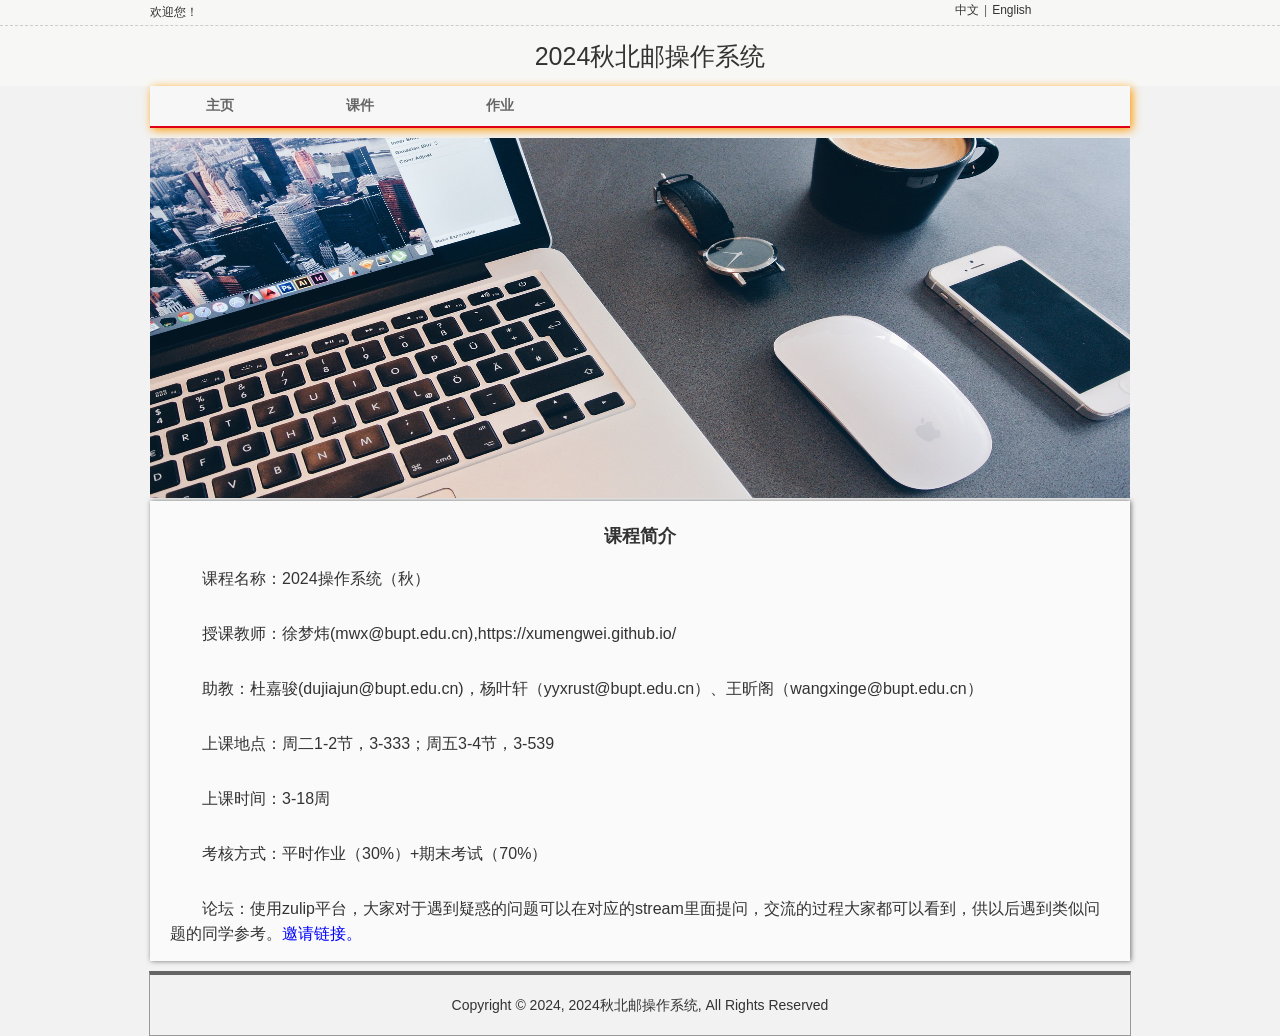
==== index.html @ 98646374 "initialize this repository Signed-off-by: JiajunDu <wonderboy512@163.com>" ====
<!DOCTYPE html>
<html>
<head>
    <meta http-equiv="Content-Type" content="text/html; charset=utf-8" />
    <title>2024秋北邮操作系统</title>
    <link rel="stylesheet" type="text/css" href="css/master.css" />
</head>

<body>
    <div id="head">
        <div class="content">
            <div class="left">欢迎您！</div>
            <ul class="ul_none">
                <li><a href="index.html">中文</a></li>
                <li>|</li>
                <li><a href="#">English</a></li>
            </ul>
            <div style="clear:both"></div>
        </div>
    </div>

    <div id="top">
        <div class="content">
            <div class="logo">
                <a href="index.html" title="课程名称">2024秋北邮操作系统</a>
            </div>
            <div style="clear:both"></div>
        </div>
    </div>

    <div id="navBar">
        <div class="content hyc">
            <ul id="nav_ul">
                <li><a href="index.html">主页</a></li>
                <li><a href="ppt.html" target="_self">课件</a></li>
                <li><a href="homework.html" target="_self">作业</a></li>
                <div style="clear:both"></div>
            </ul>
        </div>
    </div>

    <div id="wrapper">
        <div class="banner">
            <img src="images/background.png" width="980" height="360">
        </div>

        <div id="index-con">
            <div class="index_about">
                <div class="about_title">
                    <h3>课程简介</h3>
                </div>
                <p class="about_con">
                    课程名称：2024操作系统（秋）
                </p>
                <p class="about_con">
                    授课教师：徐梦炜(mwx@bupt.edu.cn),<a href="https://xumengwei.github.io/">https://xumengwei.github.io/</a>
                </p>
                <p class="about_con">
                    助教：杜嘉骏(dujiajun@bupt.edu.cn)，杨叶轩（yyxrust@bupt.edu.cn）、王昕阁（wangxinge@bupt.edu.cn）
                </p>
                <p class="about_con">
                    上课地点：周二1-2节，3-333；周五3-4节，3-539
                </p>
                <p class="about_con">
                    上课时间：3-18周
                </p>
                <p class="about_con">
                    考核方式：平时作业（30%）+期末考试（70%）
                </p>
                <p class="about_con">
                    论坛：使用zulip平台，大家对于遇到疑惑的问题可以在对应的stream里面提问，交流的过程大家都可以看到，供以后遇到类似问题的同学参考。<a href="https://buptos2024.zulipchat.com/join/74m2sir63sib2iiyn7vxgybk/" style="color: blue;" target="_blank">邀请链接。</a> 
                </p>
            </div>
            <div style="clear:both"></div>
        </div>
    </div>

    <div id="footer">
        <p>Copyright &#169; 2024, 2024秋北邮操作系统, All Rights Reserved</p>
    </div>

</body>
</html>
---- css/master.css ----
/* ul{list-style:none} */
*{ margin:0; padding:0}
a,a:link,a:visited{ color:#333333; text-decoration:none}
a{ color:#333333; text-decoration:none}
a:link{ color:#333333; text-decoration:none}
a:visited{ color:#333333; text-decoration:none}
a:hover{ color:#FF9900; text-decoration: none }
#index-con{ width:980px; margin:0 auto;box-shadow: 1px 0px 5px #717171; background:#FAFAFA}

.about_title h3{ text-align:center;height:30px; line-height:30px; font-size:18px; padding-top:20px}
.art_entry h4{ text-align:left;height:18px; line-height:20px; font-size:15px; padding-top:10px}
.index_about P.about_con{
    padding: 15px 20px;
    text-indent: 2em;
    font: 16px/25px simsun, Arial, Helvetica, sans-serif;
}
.index_about P.about_con_emphasize{
	padding: 15px 20px;
    font: 16px/25px simsun, Arial, Helvetica, sans-serif;
	color: #FF0000;
	text-align: center;
}

.index_about P.lab_explain{
	padding: 15px 50px;
    font: 16px/25px simsun, Arial, Helvetica, sans-serif;
	color: #FF0000;
	text-align:start;
}

body {
	margin: 0px;
	padding: 0px;
	font-size: 12px;
	color: #333333;
	background: #F2F2F2;
	font-family: Arial, Helvetica, sans-serif
}

ul,li {
	margin: 0px;
	padding: 0px;
	/* list-style: none */
}

h1,h2,h3,h4,h5,h6,p {
	margin: 0px;
	padding: 0px;
}

a,a:link,a:visited {
	color: #333333;
	text-decoration: none
}

#top .logo {
	float: left;
	width: 1000px;
	height: 60px;
	line-height: 60px;
}

#top .logo a {
	text-align: center;
	overflow: hidden;
	font-size: 25px;
	cursor: pointer;
	display: block;
}

.art_entry {
	padding: 10px;
}

.art_entry a {
	text-indent: 2.0em;
	font: 16px/25px simsun, Arial, Helvetica, sans-serif;
	text-decoration: underline;
}


#navBar ul li:hover,#navBar ul li a:hover {
	color: #FFFFFF!important;
	background: #DF0013;
	text-decoration: none;
	list-style: none;
}

#head ul {
	float: right;
	margin: 0px;
	padding: 0px;
	width: 180px;
	font-size: 13px;
	color: #666;
}

#head ul li {
	float: left;
	height: 20px;
	line-height: 20px;
	padding-left: 5px;
	font-size: 12px;
	list-style: none;
}

#head {
	border-bottom: 1px dashed #CCCCCC;
}

#head,#top {
	width: 100%;
	margin: 0 auto;
	background: #F7F8F6;
}

.content {
	width: 980px;
	margin: 0 auto;
}

.hyc {
	border-bottom: 2px solid #DF0013;
	background: #F7F7F7;
	box-shadow: 2px 2px 9px #FF9900
}

#head .left {
	float: left;
	width: 200px;
	height: 25px;
	line-height: 25px;
	font-size: 12px;
	text-align: left;
}

#head ul {
	float: right;
	margin: 0px;
	padding: 0px;
	width: 180px;
	font-size: 12px;
	color: #666;
}

#navBar ul {
	height: 40px;
	display: block
}

#navBar ul li {
	float: left;
	width: 120px;
	line-height: 40px;
	padding-left: 10px;
	padding-right: 10px;
	text-align: center;
	font-family: ΢���ź�;
	list-style: none;
}

#navBar ul li a,#navBar ul li a:visited {
	color: rgb(102, 102, 102);
	display: block!important;
	text-align: center;
	font-size: 14px;
	font-family: ΢���ź�;
	font-weight: bold;
}

#wrapper {
	margin: 0 auto;
	width: 980px;
	margin-top: 10px;
}

#footer {
	width: 980px;
	margin: 0 auto;
	margin-top: 10px;
	border: 1px solid #999;
	border-top: 4px solid #666
}

#footer p {
	line-height: 60px;
	text-align: center;
	font-size: 14px
}

.homework li{
	margin: 20px;
	padding: 15px 5px;
    font: 16px/25px simsun, Arial, Helvetica, sans-serif;
	color: #000000;
	text-align: left;
}
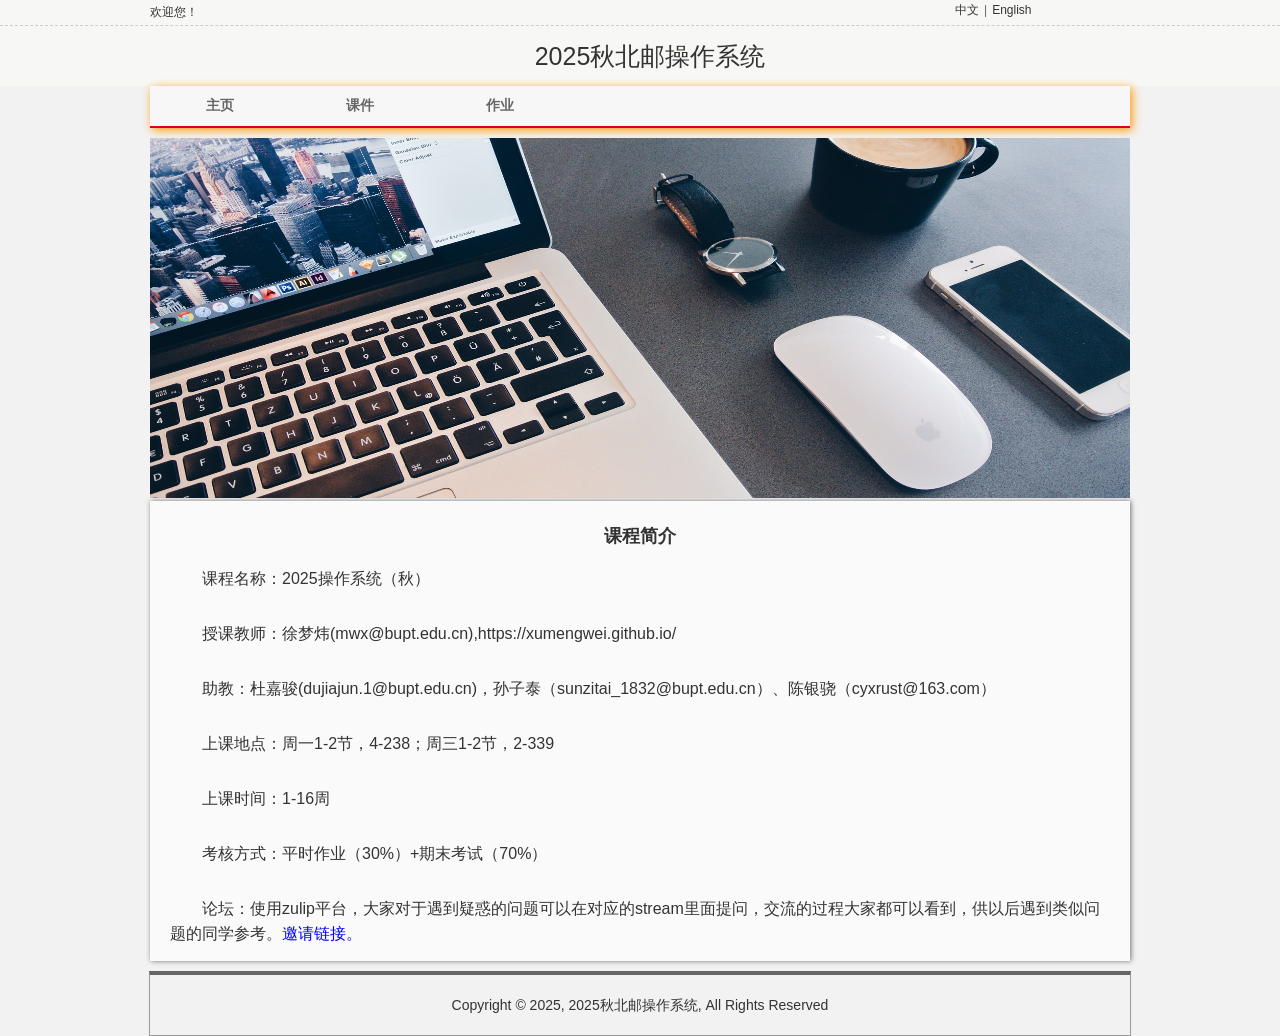
==== commit c4524c18: "initialize this repository" ====
--- a/index.html
+++ b/index.html
@@ -3,7 +3,7 @@
 <html>
 <head>
     <meta http-equiv="Content-Type" content="text/html; charset=utf-8" />
-    <title>2024秋北邮操作系统</title>
+    <title>2025秋北邮操作系统</title>
     <link rel="stylesheet" type="text/css" href="css/master.css" />
 </head>
 
@@ -23,7 +23,7 @@
     <div id="top">
         <div class="content">
             <div class="logo">
-                <a href="index.html" title="课程名称">2024秋北邮操作系统</a>
+                <a href="index.html" title="课程名称">2025秋北邮操作系统</a>
             </div>
             <div style="clear:both"></div>
         </div>
@@ -51,25 +51,25 @@
                     <h3>课程简介</h3>
                 </div>
                 <p class="about_con">
-                    课程名称：2024操作系统（秋）
+                    课程名称：2025操作系统（秋）
                 </p>
                 <p class="about_con">
                     授课教师：徐梦炜(mwx@bupt.edu.cn),<a href="https://xumengwei.github.io/">https://xumengwei.github.io/</a>
                 </p>
                 <p class="about_con">
-                    助教：杜嘉骏(dujiajun@bupt.edu.cn)，杨叶轩（yyxrust@bupt.edu.cn）、王昕阁（wangxinge@bupt.edu.cn）
+                    助教：杜嘉骏(dujiajun.1@bupt.edu.cn)，孙子泰（sunzitai_1832@bupt.edu.cn）、陈银骁（cyxrust@163.com）
                 </p>
                 <p class="about_con">
-                    上课地点：周二1-2节，3-333；周五3-4节，3-539
+                    上课地点：周一1-2节，4-238；周三1-2节，2-339
                 </p>
                 <p class="about_con">
-                    上课时间：3-18周
+                    上课时间：1-16周
                 </p>
                 <p class="about_con">
                     考核方式：平时作业（30%）+期末考试（70%）
                 </p>
                 <p class="about_con">
-                    论坛：使用zulip平台，大家对于遇到疑惑的问题可以在对应的stream里面提问，交流的过程大家都可以看到，供以后遇到类似问题的同学参考。<a href="https://buptos2024.zulipchat.com/join/74m2sir63sib2iiyn7vxgybk/" style="color: blue;" target="_blank">邀请链接。</a> 
+                    论坛：使用zulip平台，大家对于遇到疑惑的问题可以在对应的stream里面提问，交流的过程大家都可以看到，供以后遇到类似问题的同学参考。<a href="https://buptos2025.zulipchat.com/join/arfrolf6lllpwj32yo5cznmg/" style="color: blue;" target="_blank">邀请链接。</a> 
                 </p>
             </div>
             <div style="clear:both"></div>
@@ -77,8 +77,8 @@
     </div>
 
     <div id="footer">
-        <p>Copyright &#169; 2024, 2024秋北邮操作系统, All Rights Reserved</p>
+        <p>Copyright &#169; 2025, 2025秋北邮操作系统, All Rights Reserved</p>
     </div>
 
 </body>
-</html>
+</html>
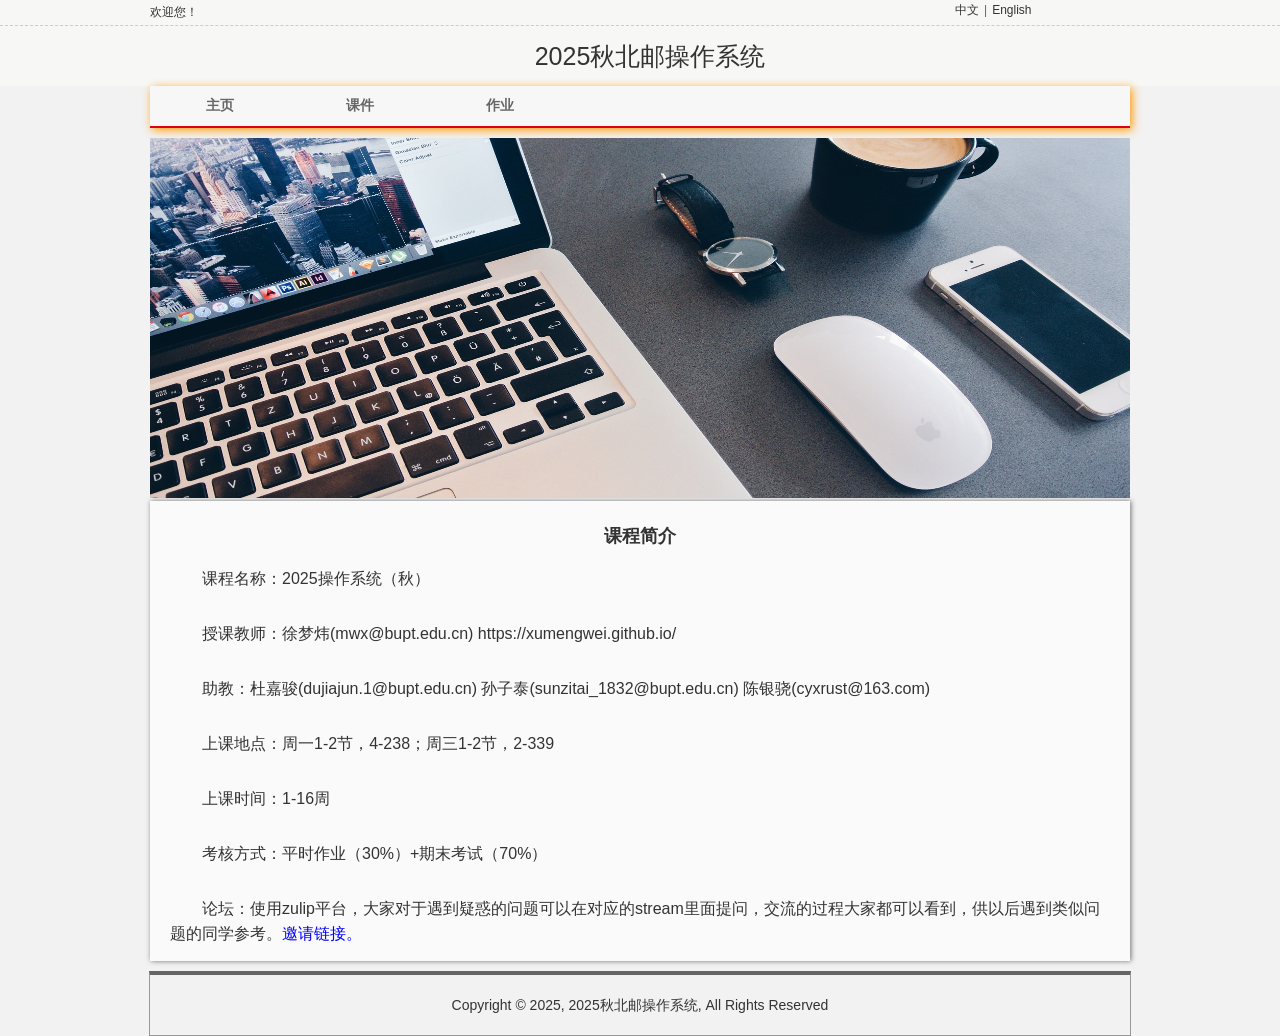
==== commit 8670c710: "fix punctuation" ====
--- a/index.html
+++ b/index.html
@@ -54,10 +54,10 @@
                     课程名称：2025操作系统（秋）
                 </p>
                 <p class="about_con">
-                    授课教师：徐梦炜(mwx@bupt.edu.cn),<a href="https://xumengwei.github.io/">https://xumengwei.github.io/</a>
+                    授课教师：徐梦炜(mwx@bupt.edu.cn) <a href="https://xumengwei.github.io/">https://xumengwei.github.io/</a>
                 </p>
                 <p class="about_con">
-                    助教：杜嘉骏(dujiajun.1@bupt.edu.cn)，孙子泰（sunzitai_1832@bupt.edu.cn）、陈银骁（cyxrust@163.com）
+                    助教：杜嘉骏(dujiajun.1@bupt.edu.cn) 孙子泰(sunzitai_1832@bupt.edu.cn) 陈银骁(cyxrust@163.com)
                 </p>
                 <p class="about_con">
                     上课地点：周一1-2节，4-238；周三1-2节，2-339
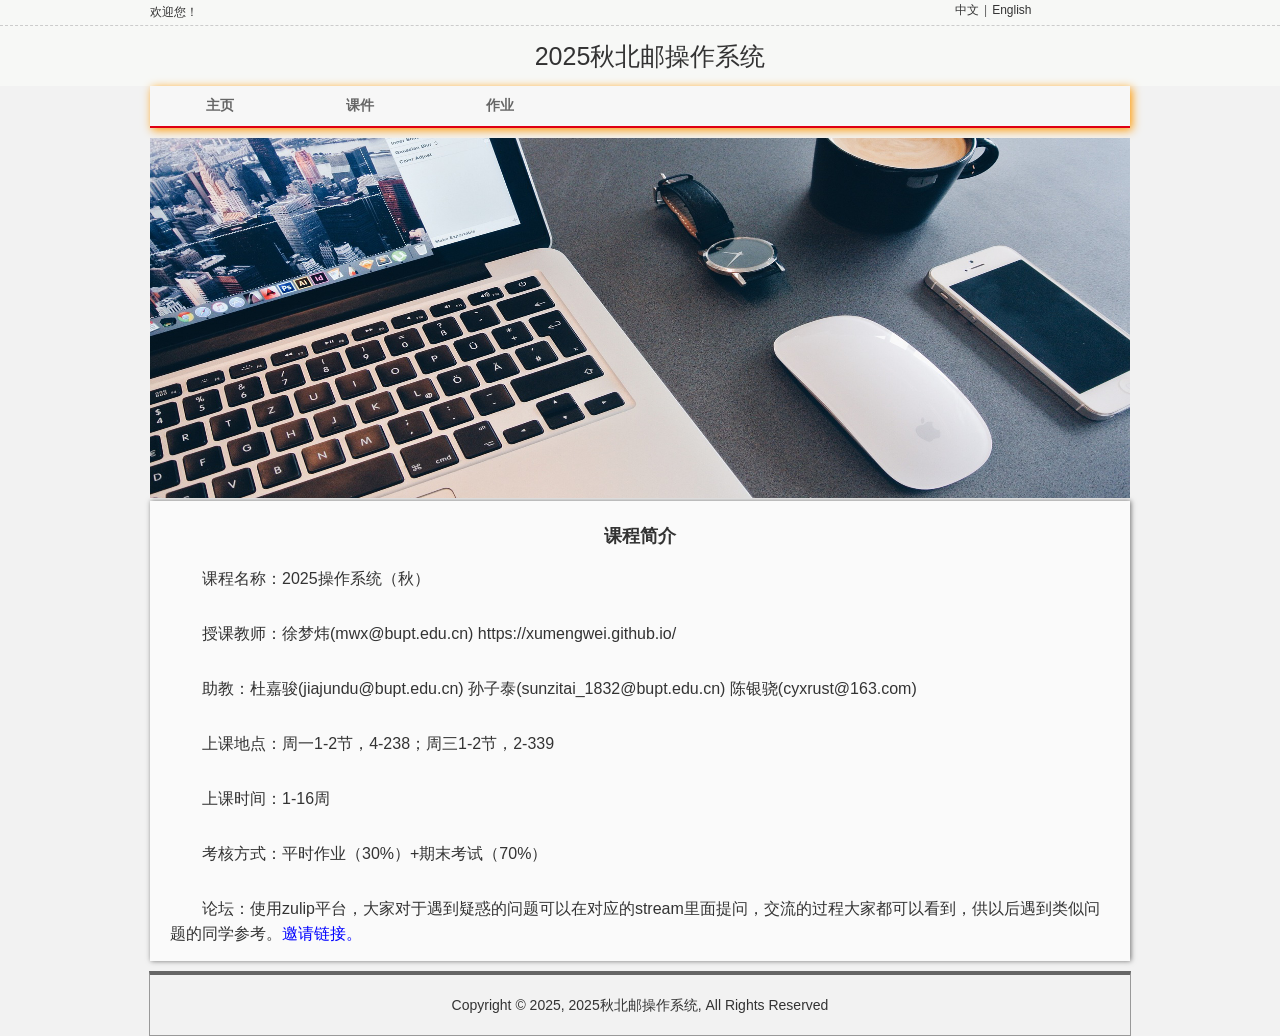
==== commit bfb7fafb: "change djj's emain" ====
--- a/index.html
+++ b/index.html
@@ -57,7 +57,7 @@
                     授课教师：徐梦炜(mwx@bupt.edu.cn) <a href="https://xumengwei.github.io/">https://xumengwei.github.io/</a>
                 </p>
                 <p class="about_con">
-                    助教：杜嘉骏(dujiajun.1@bupt.edu.cn) 孙子泰(sunzitai_1832@bupt.edu.cn) 陈银骁(cyxrust@163.com)
+                    助教：杜嘉骏(jiajundu@bupt.edu.cn) 孙子泰(sunzitai_1832@bupt.edu.cn) 陈银骁(cyxrust@163.com)
                 </p>
                 <p class="about_con">
                     上课地点：周一1-2节，4-238；周三1-2节，2-339
@@ -81,4 +81,4 @@
     </div>
 
 </body>
-</html>+</html>
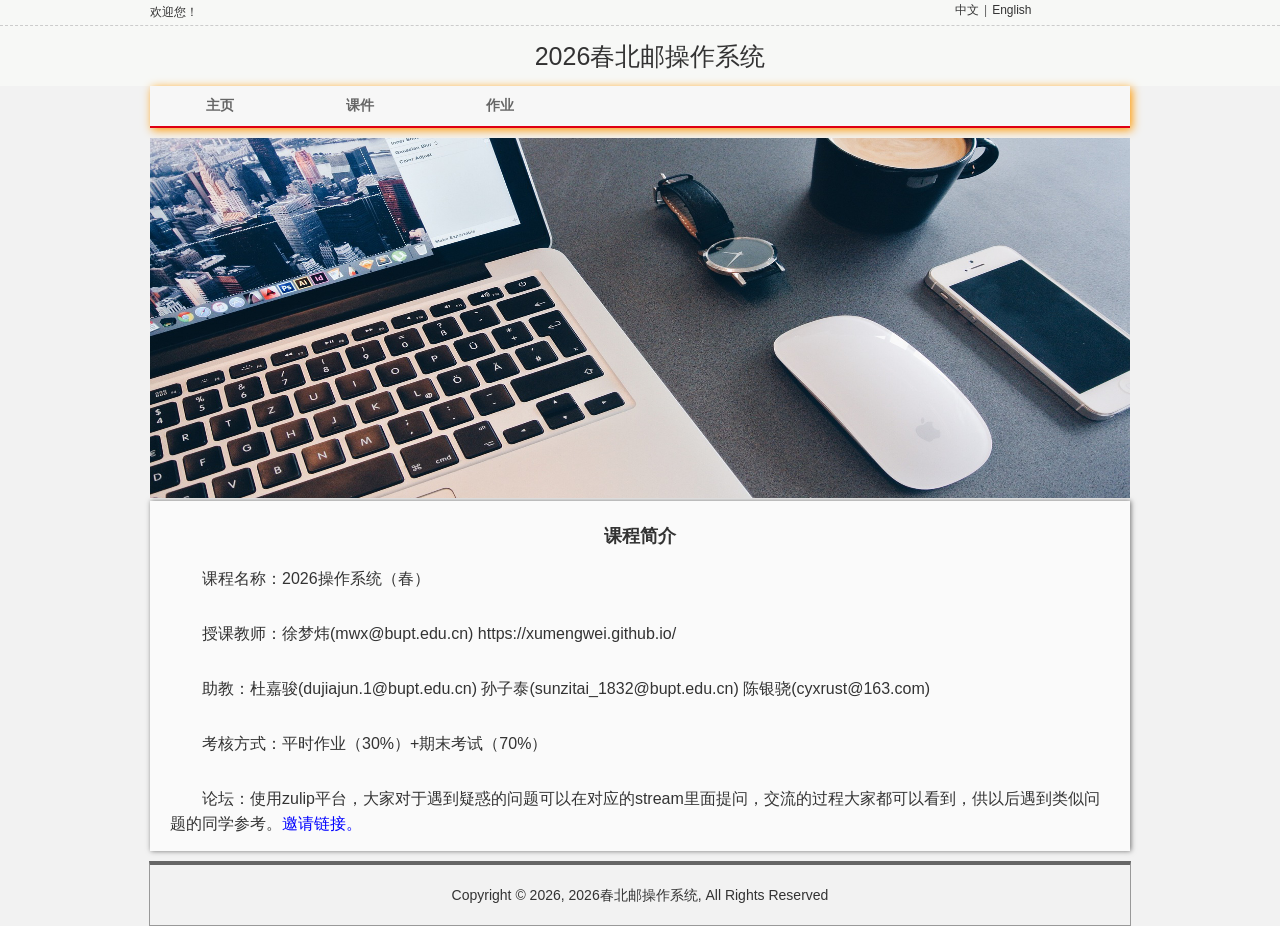
==== commit 51bc9775: "2026spring init" ====
--- a/index.html
+++ b/index.html
@@ -3,7 +3,7 @@
 <html>
 <head>
     <meta http-equiv="Content-Type" content="text/html; charset=utf-8" />
-    <title>2025秋北邮操作系统</title>
+    <title>2026春北邮操作系统</title>
     <link rel="stylesheet" type="text/css" href="css/master.css" />
 </head>
 
@@ -23,7 +23,7 @@
     <div id="top">
         <div class="content">
             <div class="logo">
-                <a href="index.html" title="课程名称">2025秋北邮操作系统</a>
+                <a href="index.html" title="课程名称">2026春北邮操作系统</a>
             </div>
             <div style="clear:both"></div>
         </div>
@@ -51,25 +51,25 @@
                     <h3>课程简介</h3>
                 </div>
                 <p class="about_con">
-                    课程名称：2025操作系统（秋）
+                    课程名称：2026操作系统（春）
                 </p>
                 <p class="about_con">
                     授课教师：徐梦炜(mwx@bupt.edu.cn) <a href="https://xumengwei.github.io/">https://xumengwei.github.io/</a>
                 </p>
                 <p class="about_con">
-                    助教：杜嘉骏(jiajundu@bupt.edu.cn) 孙子泰(sunzitai_1832@bupt.edu.cn) 陈银骁(cyxrust@163.com)
+                    助教：杜嘉骏(dujiajun.1@bupt.edu.cn) 孙子泰(sunzitai_1832@bupt.edu.cn) 陈银骁(cyxrust@163.com)
                 </p>
-                <p class="about_con">
+                <!-- <p class="about_con">
                     上课地点：周一1-2节，4-238；周三1-2节，2-339
                 </p>
                 <p class="about_con">
                     上课时间：1-16周
-                </p>
+                </p> -->
                 <p class="about_con">
                     考核方式：平时作业（30%）+期末考试（70%）
                 </p>
                 <p class="about_con">
-                    论坛：使用zulip平台，大家对于遇到疑惑的问题可以在对应的stream里面提问，交流的过程大家都可以看到，供以后遇到类似问题的同学参考。<a href="https://buptos2025.zulipchat.com/join/arfrolf6lllpwj32yo5cznmg/" style="color: blue;" target="_blank">邀请链接。</a> 
+                    论坛：使用zulip平台，大家对于遇到疑惑的问题可以在对应的stream里面提问，交流的过程大家都可以看到，供以后遇到类似问题的同学参考。<a href="https://buptos2026spring.zulipchat.com/join/3vdsnd72rclcyc6rxgyk67qn/" style="color: blue;" target="_blank">邀请链接。</a> 
                 </p>
             </div>
             <div style="clear:both"></div>
@@ -77,8 +77,8 @@
     </div>
 
     <div id="footer">
-        <p>Copyright &#169; 2025, 2025秋北邮操作系统, All Rights Reserved</p>
+        <p>Copyright &#169; 2026, 2026春北邮操作系统, All Rights Reserved</p>
     </div>
 
 </body>
-</html>
+</html>
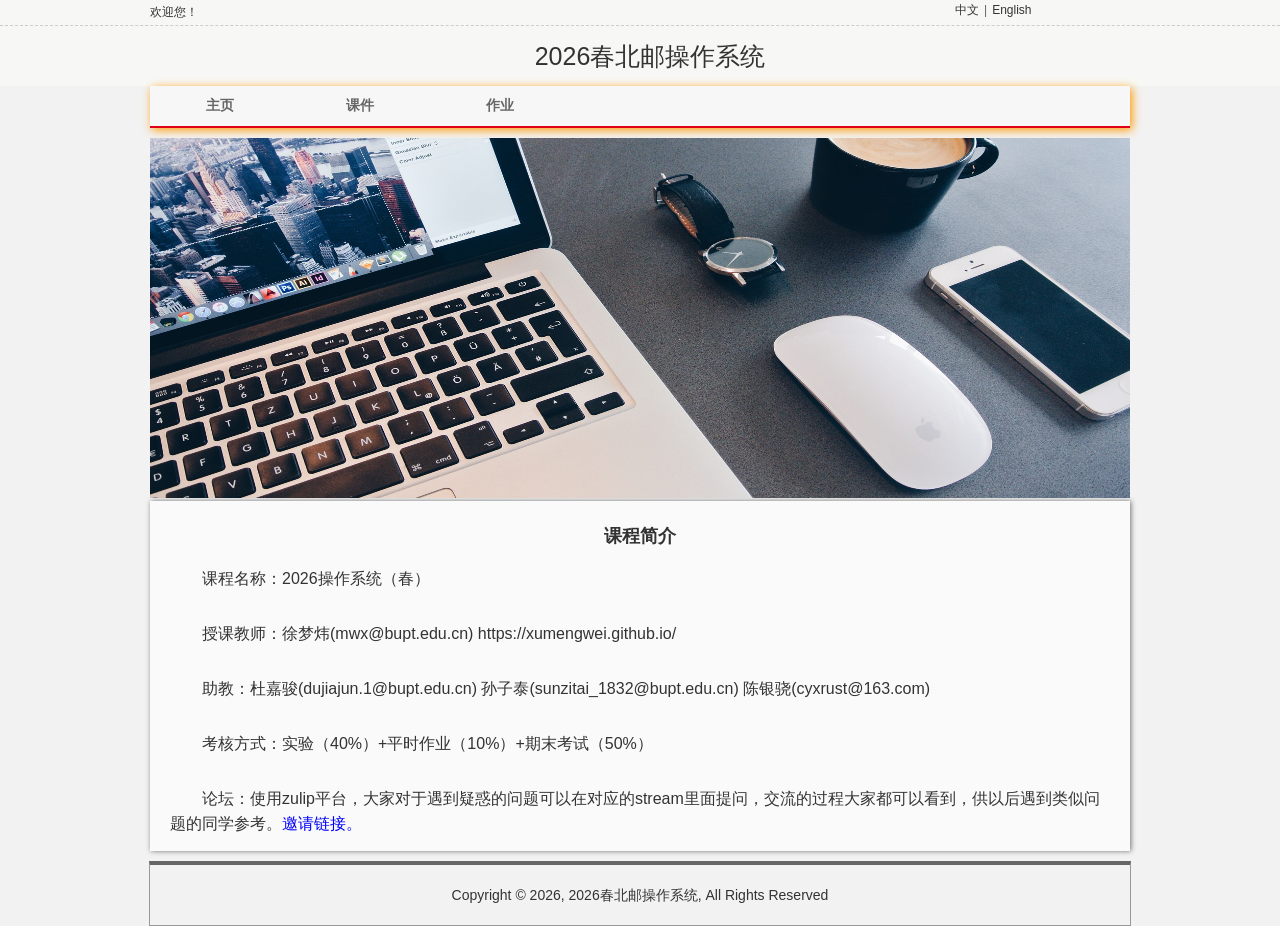
==== commit 3035204d: "add the pdf of chapter2(3.5)" ====
--- a/index.html
+++ b/index.html
@@ -66,7 +66,7 @@
                     上课时间：1-16周
                 </p> -->
                 <p class="about_con">
-                    考核方式：平时作业（30%）+期末考试（70%）
+                    考核方式：实验（40%）+平时作业（10%）+期末考试（50%）
                 </p>
                 <p class="about_con">
                     论坛：使用zulip平台，大家对于遇到疑惑的问题可以在对应的stream里面提问，交流的过程大家都可以看到，供以后遇到类似问题的同学参考。<a href="https://buptos2026spring.zulipchat.com/join/3vdsnd72rclcyc6rxgyk67qn/" style="color: blue;" target="_blank">邀请链接。</a> 
